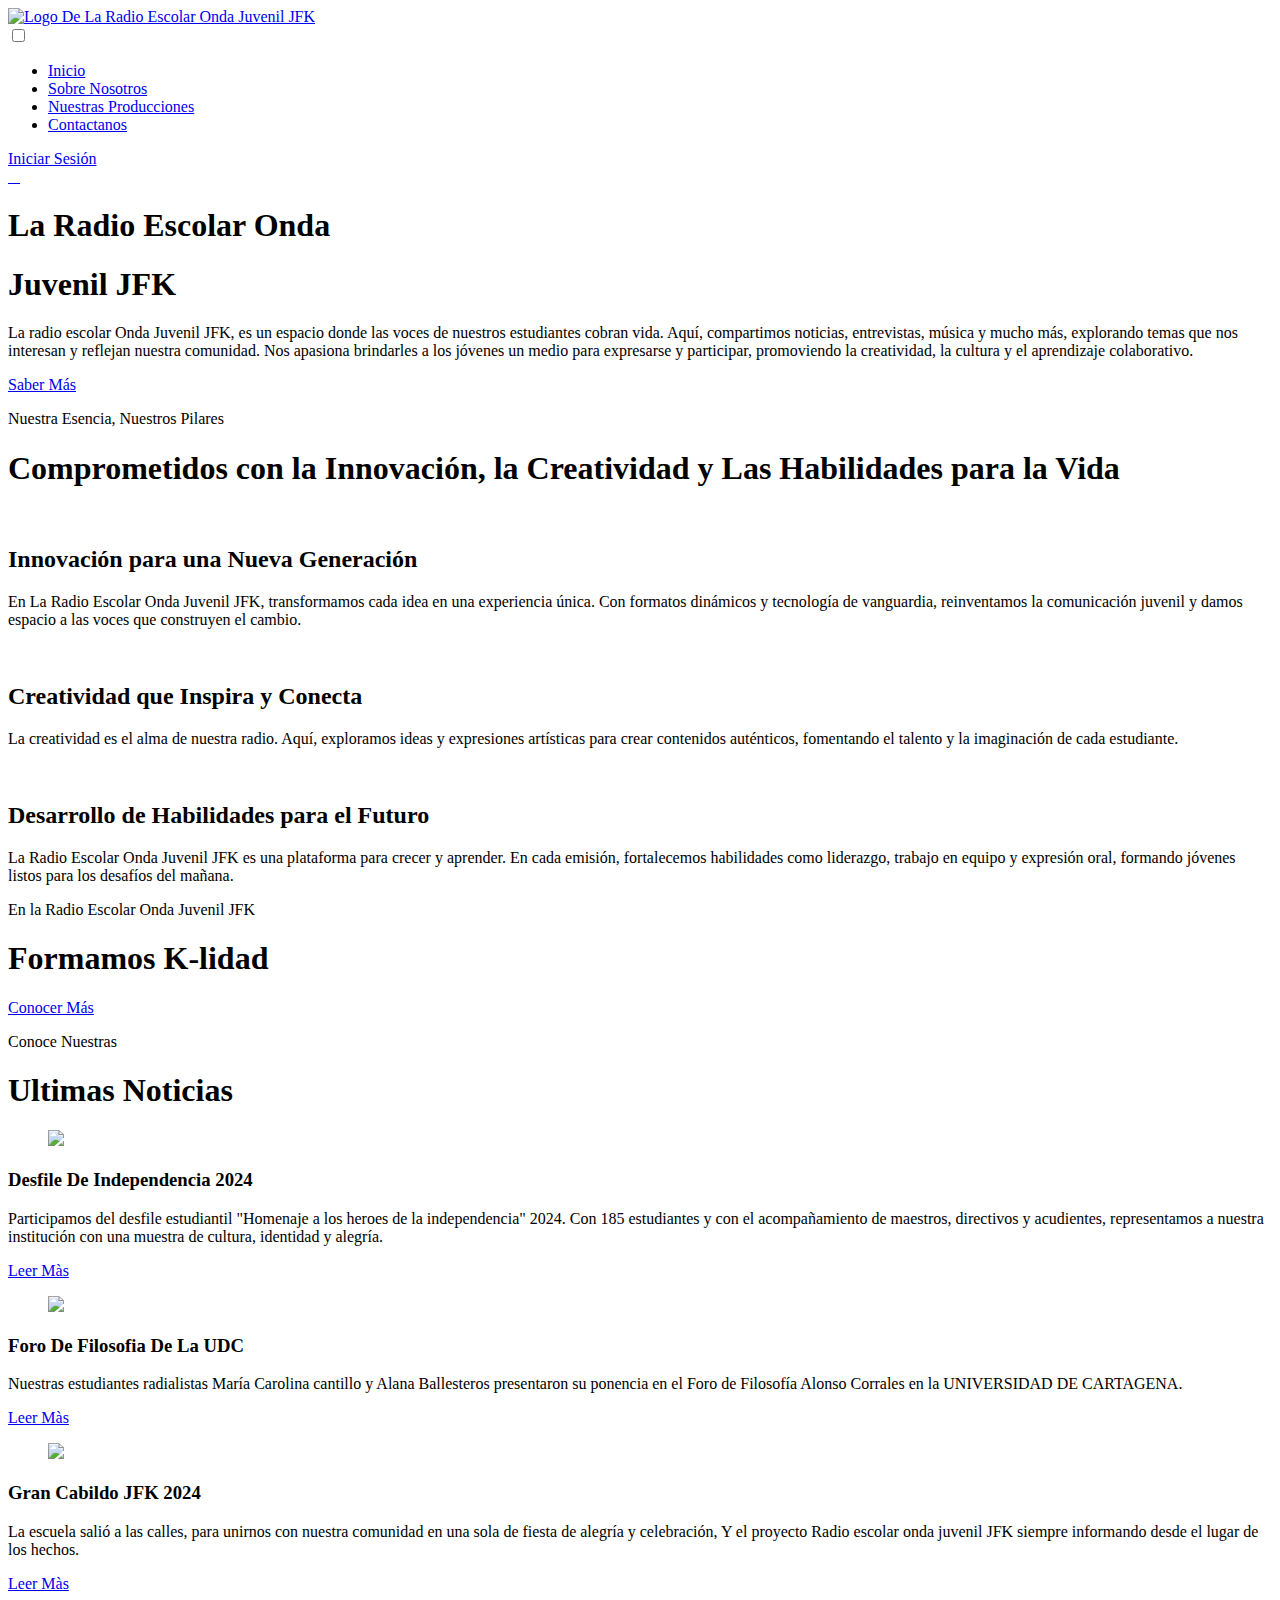
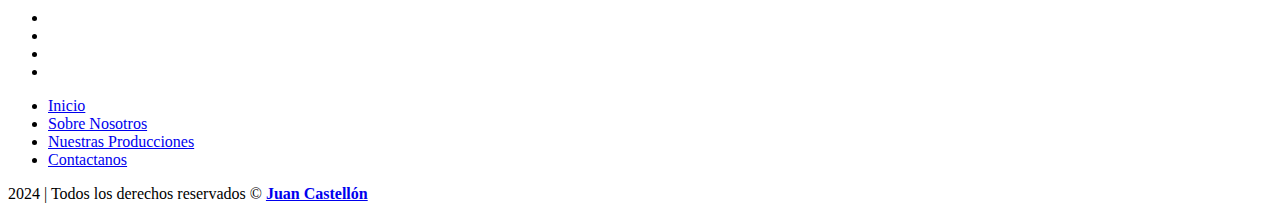
==== index.html @ 269dcf78 "Se Agrega al documento about un slider, la seccion historia, equipo, roles y premios-se agregan sus " ====
<!DOCTYPE html>
<html lang="en">
<head>
    <meta charset="UTF-8">
    <meta name="viewport" content="width=device-width, initial-scale=1.0">
    <title>Radio Escolar Onda Juvenil JFK</title>
    <link rel="stylesheet" href="/CSS/style.css">
    <script src="script.js"></script>
    <link rel="icon" href="Images/Logo de la radio escolar.png" type="image/x-icon">
    <script src="https://kit.fontawesome.com/41bcea2ae3.js" crossorigin="anonymous"></script>
    <script nomodule src="https://unpkg.com/ionicons@7.1.0/dist/ionicons/ionicons.js"></script>
    <script type="module" src="https://unpkg.com/ionicons@7.1.0/dist/ionicons/ionicons.esm.js"></script>
</head>
<body>

        <!--INICIO NAV VAR-->

    <header>
        <div class="container_header">
            <div class="logo">
                <a href="index.html">
                    <img src="images/Logo de la radio escolar.png" alt="Logo De La Radio Escolar Onda Juvenil JFK">
                </a>
            </div>
            <div class="nav_var">
                <nav>
                    <input type="checkbox" id="check">    
                    <label for="check" class="checkbtn">
                        <i class="menu-icon"><i class="menu-icon"><i class="fa-solid fa-bars"></i></i></i>
                    </label>
                    <ul>
                        <li><a href="index.html">Inicio</a></li>
                        <li><a href="about.html">Sobre Nosotros</a></li>
                        <li><a href="producciones.html">Nuestras Producciones</a></li>
                        <li><a href="contac.html">Contactanos</a></li>
                    </ul>
                </nav>
                <a href="Login and register.html" class="btn_login">Iniciar Sesión</a>

                <div class="socials">
                    <a href="https://www.youtube.com/@radioescolarondajuveniljfk8795">
                        <img src="images/youtube icon.png" alt="">
                    </a>
                    <a href="https://es-la.facebook.com/OndaJuvenilJFK/">
                        <img src="images/Facebook icon.png" alt="">
                    </a>
                    <a href="https://www.instagram.com/radioescolarondajuveniljfk/">
                        <img src="images/instagram icon.png" alt="">
                    </a>
                    <a href="https://www.tiktok.com/@reondajuveniljfk">
                        <img src="images/Tik Tok icon.png" alt="">  
                    </a>
                </div>
            </div>
        </div>
    </header>

    <!--FIN NAV VAR-->

    <!--INICIO FRONT-->

    <main>
        <div class="container_front">
            <div class="front">
                <section class="text_front">
                    <h1>
                        La Radio Escolar Onda
                    </h1>
                    <h1>
                        Juvenil JFK
                    </h1>
                    <p>La radio escolar Onda Juvenil JFK, es un espacio donde las voces de
                        nuestros estudiantes cobran vida. Aquí, compartimos noticias, entrevistas, 
                        música y mucho más, explorando temas que nos interesan y reflejan nuestra comunidad.
                        Nos apasiona brindarles a los jóvenes un medio para expresarse y participar,
                        promoviendo la creatividad, la cultura y el aprendizaje colaborativo.</p>
                    <a href="about.html" class="btn_front">Saber Más</a>
                </section>
            </div>
        </div>

        <!--FIN FRONT-->

        <!--INICIO SECTION CARDS-->

        <div class="container_card">
            <div class="card">
                <div class="text_card">
                    <p>Nuestra Esencia, Nuestros Pilares</p>
                    <h1>Comprometidos con la Innovación, la Creatividad y Las Habilidades para la Vida</h1>
                </div>
                <div class="container_box">
                    <div class="box_card">
                        <img src="Images/innovacion.png" alt="">
                        <h2>Innovación para una Nueva Generación</h2>
                        <p>En La Radio Escolar Onda Juvenil JFK, transformamos cada idea en una experiencia única. Con formatos dinámicos y tecnología de vanguardia, reinventamos la comunicación juvenil y damos espacio a las voces que construyen el cambio.</p>
                    </div>
                    <div class="box_card">
                        <img src="Images/creatividad.png" alt="">
                        <h2>Creatividad que Inspira y Conecta</h2>
                        <p>La creatividad es el alma de nuestra radio. Aquí, exploramos ideas y expresiones artísticas para crear contenidos auténticos, fomentando el talento y la imaginación de cada estudiante.</p>
                    </div>
                    <div class="box_card">
                        <img src="Images/habilidades.png" alt="">
                        <h2>Desarrollo de Habilidades para el Futuro</h2>
                        <p>La Radio Escolar Onda Juvenil JFK es una plataforma para crecer y aprender. En cada emisión, fortalecemos habilidades como liderazgo, trabajo en equipo y expresión oral, formando jóvenes listos para los desafíos del mañana.</p>
                    </div>
                </div>
            </div>
        </div>

        <!--FIN SECTION CARDS-->

        <!--INICIO SECTION BANNER-->

        <div class="container_banner">
            <div class="banner">
                <p>En la Radio Escolar Onda Juvenil JFK</p>
                <h1>Formamos K-lidad</h1>
                <a href="about.html" class="btn_banner">Conocer Más</a>
            </div>
        </div>

        <!--FIN SECTION BANNER-->

         <!--INICIO SECTION NEWS-->

         <div class="news">
            <div class="newsection_container">
                <div class="new_section">
                    <p>Conoce Nuestras</p>
                    <h1>Ultimas Noticias</h1>
                </div>
                <div class="container_new">
                    <div class="new">
                      <figure>
                        <img src="Images/new image 1.png"/>
                      </figure>
                      <div class="contenido_new">
                        <h3>Desfile De Independencia 2024</h3>
                        <p>
                            Participamos del desfile estudiantil "Homenaje a los heroes de la independencia" 2024. Con 185 estudiantes y con el acompañamiento de maestros, directivos y acudientes, representamos a nuestra institución con una muestra de cultura, identidad y alegría.
                        </p>
                        <a href="https://www.facebook.com/share/p/14oc4yLQfr/">Leer Màs</a>
                      </div>
                    </div>
                    <div class="new">
                      <figure>
                        <img
                          src="Images/new image 2.png"
                        />
                      </figure>
                      <div class="contenido_new">
                        <h3>Foro De Filosofia De La UDC</h3>
                        <p>
                            Nuestras estudiantes radialistas María Carolina cantillo y Alana Ballesteros presentaron su ponencia en el Foro de Filosofía Alonso Corrales en la UNIVERSIDAD DE CARTAGENA. 
                        </p>
                        <a href="https://www.facebook.com/share/p/15Go4X1akK/">Leer Màs</a>
                      </div>
                    </div>
                    <div class="new">
                      <figure>
                        <img
                          src="Images/new image 3.png"
                        />
                      </figure>
                      <div class="contenido_new">
                        <h3>Gran Cabildo JFK 2024</h3>
                        <p>
                            La escuela salió a las calles, para unirnos con nuestra comunidad en una sola de fiesta de alegría y celebración, Y el proyecto Radio escolar onda juvenil JFK siempre informando desde el lugar de los hechos.
                        </p>
                        <a href="https://www.facebook.com/share/v/1B3vt4zi5r/">Leer Màs</a>
                      </div>
                    </div>
                  </div>
            </div>
        </div>

    </main>

        <!--FIN SECTION NEWS-->

    </main>

            <!--INICIO FOOTER-->

            <footer class="footer">
                <ul class="logo_socials">
                  <li class="social_logo">
                    <a href="https://www.youtube.com/@radioescolarondajuveniljfk8795" class="logo">
                      <ion-icon name="logo-youtube"></ion-icon>
                    </a>
                  </li>
                  <li class="social_logo">
                    <a href="https://www.youtube.com/@radioescolarondajuveniljfk8795" class="logo">
                      <ion-icon name="logo-instagram"></ion-icon>
                    </a>
                  </li>
                  <li class="social_logo">
                    <a href="https://es-la.facebook.com/OndaJuvenilJFK/" class="logo">
                      <ion-icon name="logo-facebook"></ion-icon>
                    </a>
                  </li>
                  <li class="social_logo">
                    <a href="https://www.tiktok.com/@reondajuveniljfk" class="logo">
                      <ion-icon name="logo-tiktok"></ion-icon>
                    </a>
                  </li>
                </ul>
                <ul class="nav_footer">
                  <li class="nav_li">
                    <a href="index.html" class="menu_logo"> Inicio </a>
                  </li>
                  <li class="nav_li">
                    <a href="about.html" class="menu_logo"> Sobre Nosotros </a>
                  </li>
                  <li class="nav_li">
                    <a href="produccion.html" class="menu_logo"> Nuestras Producciones </a>
                  </li>
                  <li class="nav_li">
                    <a href="contac.html" class="menu_logo"> Contactanos </a>
                  </li>
                </ul>
                <p class="text">2024 | Todos los derechos reservados © <a href="https://www.instagram.com/juan_castellon25/"><b>Juan Castellón</b></a></p>
              </footer>

             <!--FIN FOOTER-->
    </body>
    </html>
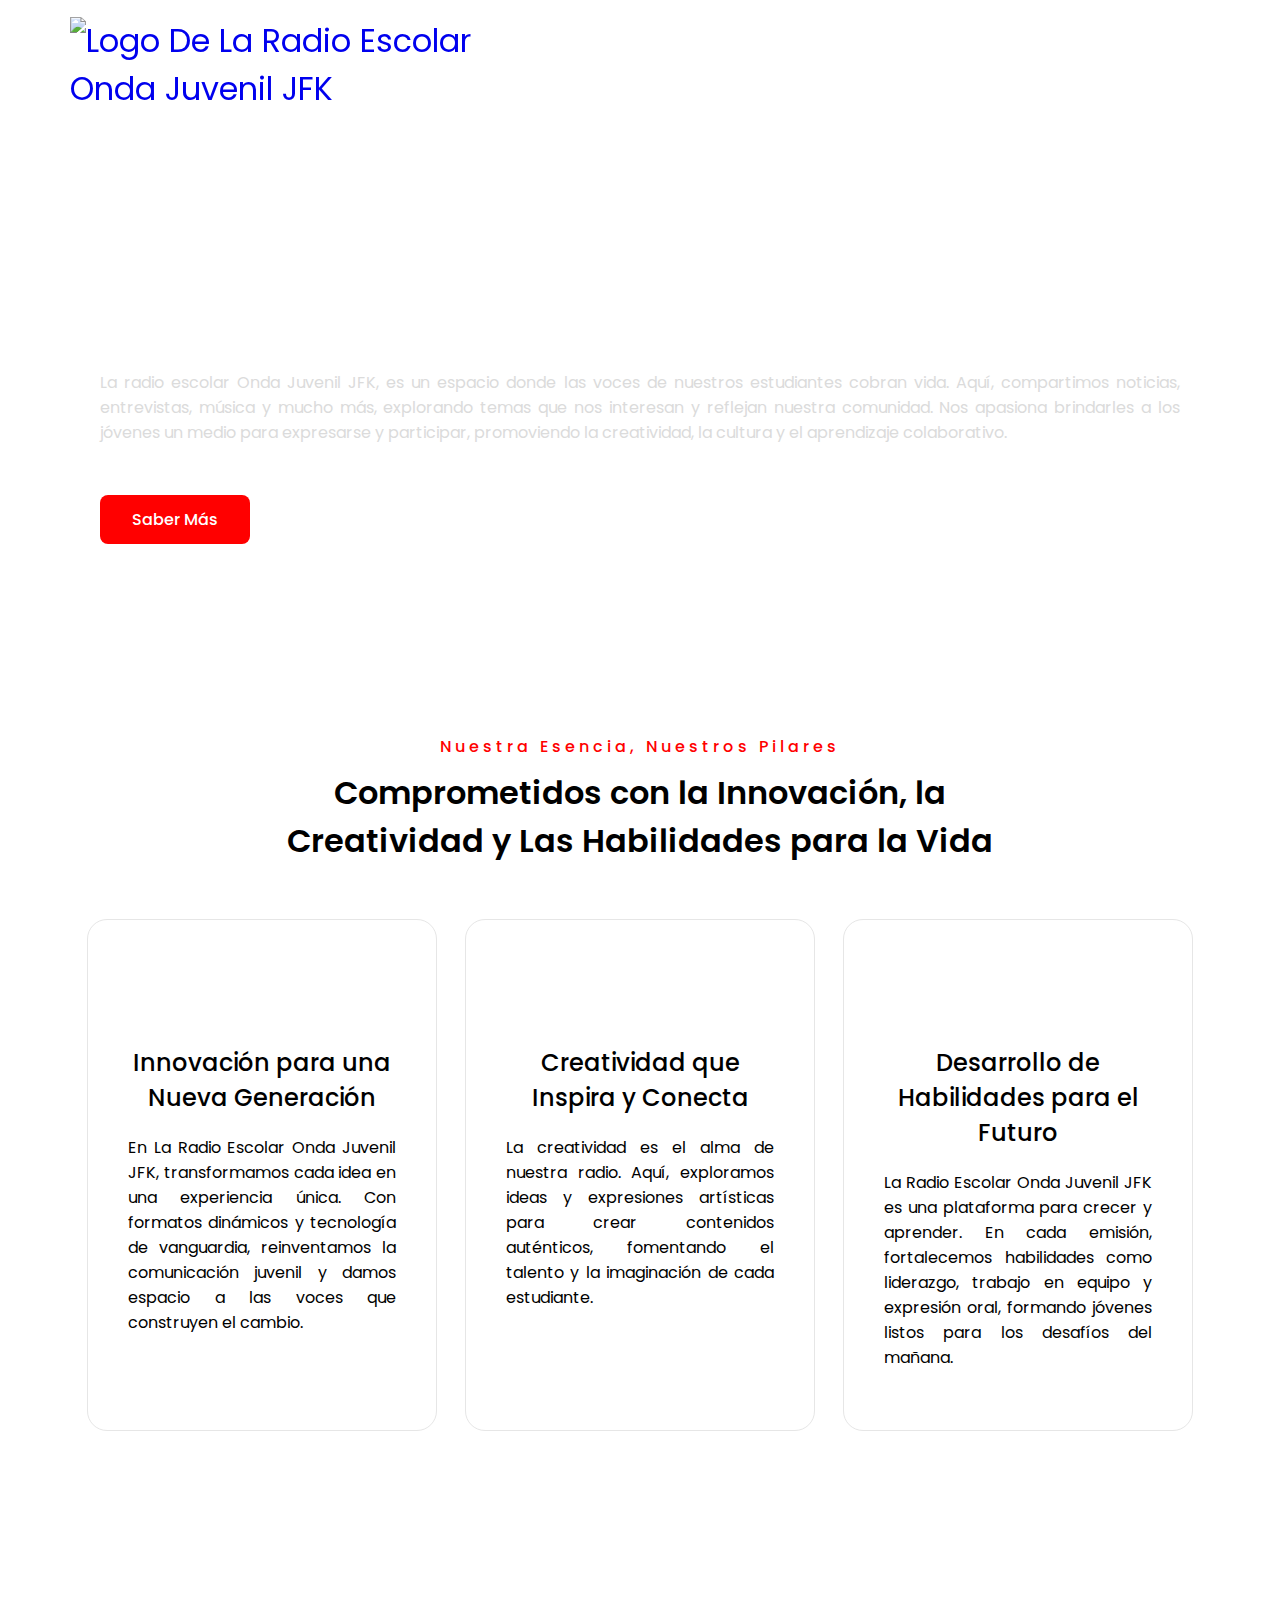
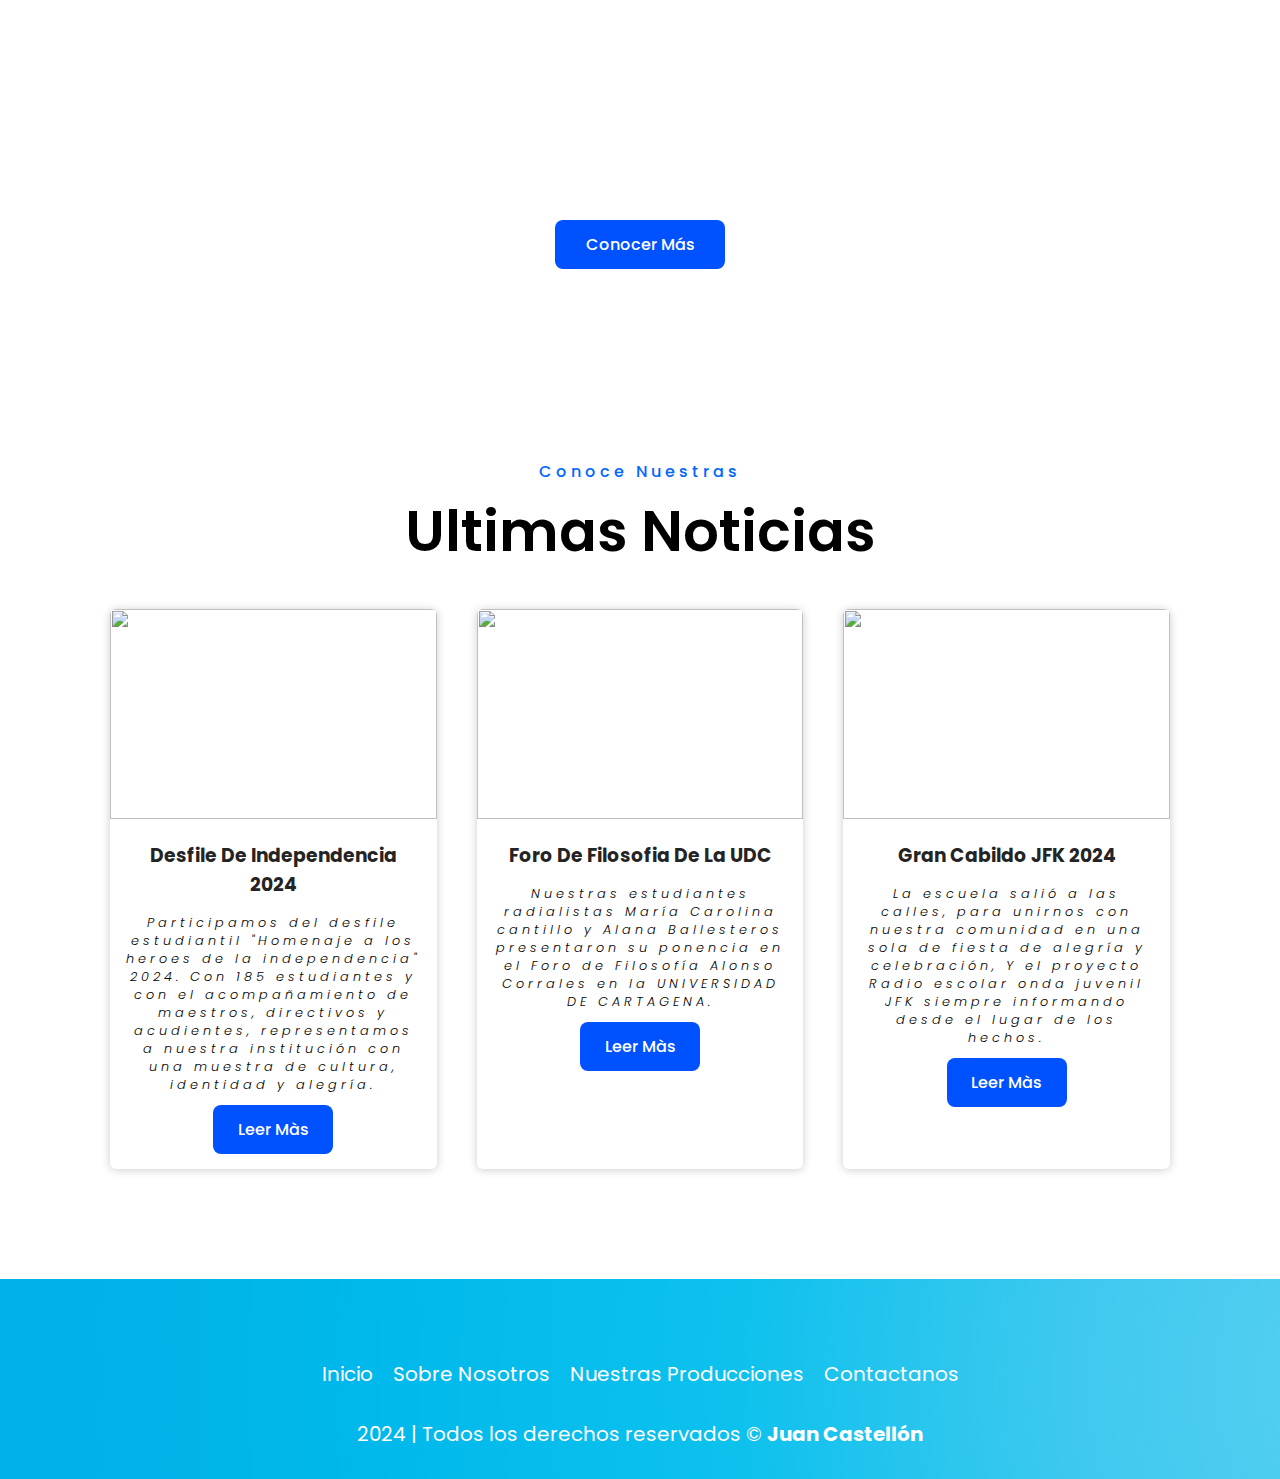
==== commit c5c9e665: "Cuarta Correcion De Rutas" ====
--- a/index.html
+++ b/index.html
@@ -4,7 +4,7 @@
     <meta charset="UTF-8">
     <meta name="viewport" content="width=device-width, initial-scale=1.0">
     <title>Radio Escolar Onda Juvenil JFK</title>
-    <link rel="stylesheet" href="/CSS/style.css">
+    <link rel="stylesheet" href="./CSS/style.css">
     <script src="script.js"></script>
     <link rel="icon" href="Images/Logo de la radio escolar.png" type="image/x-icon">
     <script src="https://kit.fontawesome.com/41bcea2ae3.js" crossorigin="anonymous"></script>
@@ -19,7 +19,7 @@
         <div class="container_header">
             <div class="logo">
                 <a href="index.html">
-                    <img src="images/Logo de la radio escolar.png" alt="Logo De La Radio Escolar Onda Juvenil JFK">
+                    <img src="Images/Logo de la radio escolar.png" alt="Logo De La Radio Escolar Onda Juvenil JFK">
                 </a>
             </div>
             <div class="nav_var">
@@ -39,16 +39,16 @@
 
                 <div class="socials">
                     <a href="https://www.youtube.com/@radioescolarondajuveniljfk8795">
-                        <img src="images/youtube icon.png" alt="">
+                        <img src="Images/youtube icon.png" alt="">
                     </a>
                     <a href="https://es-la.facebook.com/OndaJuvenilJFK/">
-                        <img src="images/Facebook icon.png" alt="">
+                        <img src="Images/Facebook Icon.png" alt="">
                     </a>
                     <a href="https://www.instagram.com/radioescolarondajuveniljfk/">
-                        <img src="images/instagram icon.png" alt="">
+                        <img src="Images/instagram icon.png" alt="">
                     </a>
                     <a href="https://www.tiktok.com/@reondajuveniljfk">
-                        <img src="images/Tik Tok icon.png" alt="">  
+                        <img src="Images/Tik Tok icon.png" alt="">  
                     </a>
                 </div>
             </div>
--- a/CSS/style.css
+++ b/CSS/style.css
@@ -0,0 +1,572 @@
+/*Estilos Generales*/
+
+@import url('https://fonts.googleapis.com/css2?family=Poppins:ital,wght@0,100;0,200;0,300;0,400;0,500;0,600;0,700;0,800;0,900;1,100;1,200;1,300;1,400;1,500;1,600;1,700;1,800;1,900&display=swap');
+
+*{
+    margin: 0;
+    padding: 0;
+    box-sizing: border-box;
+    text-decoration: none;
+    font-family: Poppins, sans-serif;
+    user-select: none;
+}
+
+/* Fin Estilos generales*/
+
+/* Nav Estilos*/
+
+header{
+    width: 100%;
+    height: 130px;
+    position: fixed;
+    z-index: 100;
+    transition: 0.7s;
+}
+
+header.abajo{
+    background: #fffffff3;
+    padding: auto;
+}
+
+header.abajo ul li a{
+    color: #000;
+}
+
+header.abajo ul a:hover {
+    color: rgb(0, 89, 255);
+}
+
+header.abajo .btn_login{
+    color: rgb(0, 89, 255);
+    border-color: rgb(0, 89, 255);
+}
+
+header.abajo .btn_login:hover{
+    background-color: rgb(0, 81, 255);
+    border: 2px solid rgb(0, 81, 255);
+    color: white;
+}
+
+.container_header{
+    max-width: 1200px;
+    height: 100%;
+    margin: auto;
+    display: flex;
+    align-items: center;
+    justify-content: space-between;
+    padding: 0px 20px;
+}
+
+.logo{
+    display: flex;
+    align-items: center;
+    position: relative;
+    z-index: 1;
+}
+
+.socials img{
+    width: 23px;
+}
+
+.socials a{
+    margin: 0px 2px;
+}
+.logo img{
+    width: 90px;
+}   
+
+.nav_var{
+    display: flex;
+    align-items: center;
+}
+
+.nav_var nav{
+    margin: 0px 20px;
+}
+
+.nav_var ul{
+    display: flex;
+}
+
+.nav_var li{
+    list-style: none;
+    margin: 20px 16px;
+}
+
+.nav_var ul a{
+    color: rgb(255, 255, 255);
+    font-size: 17px;
+    position: relative;
+}
+
+.nav_var ul a:hover{
+    color: rgb(243, 243, 243);
+    transition: all 300ms;
+    text-decoration: underline;
+}
+
+.btn_login{
+    display: block;
+    padding: 8px 15px;
+    border: 2px solid;
+    color: rgb(255, 255, 255);
+    border-radius: 8px;
+    font-weight: 500;
+    transition: all 300ms;
+    margin: 0px 15px
+}
+
+.btn_login:hover{
+    background-color: rgb(0, 81, 255);
+    border: 2px solid rgb(0, 81, 255);
+    color: white;
+}
+
+/*Fin nav Estilos*/
+
+/*Ajuestes responsive Nav var y Footer*/
+
+.menu-icon img{
+    width: 30px;
+    height: 30px;
+    border-radius: 2px;
+}
+.menu-icon, #check{
+    display: none;
+}
+
+header.abajo .menu-icon{
+    color: rgb(0, 81, 255);
+}
+
+
+@media (max-width:800px){
+    .checkbtn{
+        display: block;
+    }
+
+    .nav_var ul a{
+        color: black;
+    }
+
+    .nav_var ul a:hover{
+        transition: all 300ms;
+        color: rgb(0, 81, 255);
+    }
+
+    .menu-icon{
+        display: block;
+        position: fixed;
+        top: 50px;
+        right: 50px;
+        color: white;
+        cursor: pointer;
+    }
+    
+
+    .nav_var ul{
+        display: block;
+        position: fixed;
+        top: 70px;
+        left: -100%;
+        background: #fffffff3;
+        width: 100%;
+        top: 130px;
+        height: 100vh;
+        right: 0;
+    }
+
+    .nav_var li{
+        padding: 2rem;
+        text-align: center;
+        margin: 0;
+    }
+
+    .btn_login{
+        margin-right: 130px;
+    }
+
+    .nav_var .socials{
+        display: none;
+    }
+
+    .logo{
+        margin-right: -50px;
+    }
+
+    #check:checked ~ ul{
+        left: 0;
+        transition: all 300ms;
+    }
+}
+
+
+/*Fin Ajuestes responsive Nav var y Footter*/
+
+/*Inicio Front Estilos*/
+
+.container_front{
+    padding-top: 100px;
+    padding-bottom: 100px;
+    background-size: cover;
+    background-image: url(../Images/img_front.png)
+}
+
+.front{
+    max-width: 1200px;
+    margin: 0 100px;
+    margin-top: 50px;
+    display: flex;
+    align-items: center;
+}
+
+.text_front{
+    width: 100%;
+}
+
+.text_front h1{
+    font-size: clamp(2em, 4rem, 5em);
+    color: rgb(255, 255, 255);
+}
+
+.text_front p{
+    text-align: justify;
+    margin-top: 30px;
+    font-size: clamp(0.5em, 1rem, 1em);
+    color: rgb(219, 219, 219);
+}
+
+.btn_front{
+    display: block;
+    background-color: rgb(255, 0, 0);
+    margin-top: 50px;
+    padding: 10px 20px;
+    text-align: center;
+    font-weight: 500;
+    color: rgb(255, 255, 255);
+    border-radius: 8px;
+    border: 2px solid transparent;
+    cursor: pointer;
+    width: 150px
+}
+
+.btn_front:hover{
+    background-color: rgb(255, 255, 255);
+    border: 2px solid rgb(255, 255, 255);
+    color: rgb(255, 0, 0);
+    transition: all 300ms;
+}
+
+/*Fin Front Estilos*/
+
+/*Inicio Estilos Section cards*/
+
+.container_card{
+    padding-top: 90px;
+}
+
+.card{
+    max-width: 1200px;
+    margin: auto;
+    text-align: center;
+    padding: 0px 20px;
+}
+
+.text_card{
+    max-width: 800px;
+    margin: auto;
+}
+
+.text_card p{
+    color: rgb(255, 0, 0);
+    margin-bottom: 10px;
+    letter-spacing: 4px;
+    font-size: 1rem;
+    font-weight: 500;
+}
+
+.text_card h1{
+    font-weight: 600;
+}
+
+.container_box{
+    display: flex;
+    flex-wrap: wrap;
+    justify-content: center;
+    margin-top: 40px;
+}
+
+.box_card{
+    max-width: 350px;
+    padding: 60px 40px;
+    border: 1px solid #e6e6e6;
+    border-radius: 20px;
+    margin: 14px;
+    transition: all 300ms;
+}
+
+.box_card:hover{
+    border: 1px solid transparent;
+    box-shadow: 0px 6px 50px -20px rgba(0,0,0,0.2);
+}
+
+.box_card h2{
+    font-size: 24px;
+    margin-top: 40px;
+    font-weight: 500;
+}
+
+.box_card p{
+    margin-top: 20px;
+    text-align: justify;
+}
+
+.box_card img{
+    width: 100px;
+}
+
+/*Fin Estilso Sections Cards*/
+
+/*Inicio Estilos Section Banner*/
+
+.container_banner{
+    padding: 100px 0px;
+    background-image: url(../Images/img_banner.png);
+    margin-top: 100px;
+    background-size: cover;
+}
+
+.banner{
+    max-width: 1200px;
+    padding: 0px 20px;
+    margin: 0px auto;
+    align-items: center;
+    text-align: center;
+}
+
+.btn_banner{
+    margin: 0px auto;
+}
+
+.banner p{
+    color: rgb(255, 255, 255);
+    font-weight: 500;
+    margin-bottom: 30px;
+}
+
+.banner h1{
+    font-size: 60px;
+    color: rgb(255, 255, 255);
+    font-style: oblique;
+}
+
+.btn_banner{
+    display: block;
+    background-color: rgb(0, 81, 255);
+    margin-top: 30px;
+    padding: 10px 20px;
+    text-align: center;
+    font-weight: 500;
+    color: rgb(255, 255, 255);
+    border-radius: 8px;
+    border: 2px solid transparent;
+    cursor: pointer;
+    width: 170px
+}
+
+.btn_banner:hover{
+    background-color: rgb(255, 255, 255);
+    border: 2px solid rgb(255, 255, 255);
+    color: rgb(0, 81, 255);
+    transition: all 300ms;
+}
+
+/*Fin Estilos Section Banner**/
+
+/*Inicio Estilos Sections News*/
+
+.news{
+    display: flex;
+    justify-content: center;
+    align-items: center;
+    flex-direction: column;
+    padding: 90px;
+}
+
+.newsection_container{
+    display: flex;
+    align-items: center;
+    justify-content: center;
+    flex-direction: column;
+}
+
+.newsection_container p{
+    color: rgb(0, 102, 255);
+    margin-bottom: 5px;
+    letter-spacing: 4px;
+    font-size: 1rem;
+    font-weight: 500;
+    text-align: center;
+}
+
+
+.newsection_container h1{
+    font-weight: 600;
+    font-size: 3.5rem;
+    text-align: center;
+    margin-bottom: 15px;
+}
+
+.container_new{
+    width: 100%;
+    display: flex;
+    max-width: 1200px;
+    margin: auto;
+  }
+
+  .new {
+    width: 100%;
+    margin: 20px;
+    border-radius: 6px;
+    overflow: hidden;
+    background: #fff;
+    box-shadow: 0px 1px 10px rgba(0, 0, 0, 0.2);
+    transition: all 400ms ease-out;
+    cursor: default;
+  }
+  .new:hover {
+    box-shadow: 5px 5px 20px rgba(0, 0, 0, 0.4);
+    transform: translateY(-3%);
+  }
+  .new img {
+    width: 100%;
+    height: 210px;
+  }
+  .new .contenido_new {
+    padding: 15px;
+    text-align: center;
+  }
+  .new .contenido_new h3 {
+    margin-bottom: 15px;
+    color: rgb(36, 36, 36);
+  }
+  .new .contenido_new p {
+    color: #000000;
+    font-size: 0.8rem;
+    margin-bottom: 11px;
+    font-weight: 350;
+    font-style: italic;
+  }
+  .new .contenido_new a {
+    display: block;
+    background-color: rgb(0, 81, 255);
+    margin: auto;
+    padding: 10px 20px;
+    text-align: center;
+    font-weight: 500;
+    color: rgb(255, 255, 255);
+    border-radius: 8px;
+    border: 2px solid transparent;
+    cursor: pointer;
+    width: 120px
+  }
+  .new .contenido_new a:hover {
+    background-color: rgb(255, 255, 255);
+    border: 2px solid rgb(0, 81, 255);
+    color: rgb(0, 81, 255);
+    transition: all 300ms;
+  }
+
+  @media only screen and (min-width: 320px) and (max-width: 768px) {
+    .container_new {
+      flex-wrap: wrap;
+    }
+    .new {
+      width: 350px;
+      margin: 15px;
+    }
+  }
+
+  /*Fin Estilos Section News*/
+
+    /*Inicio Estilos Footer*/
+
+    .footer {
+        position: relative;
+        width: 100%;
+        background-image: radial-gradient(circle at 113.55% 50%, #5dd2f1 0, #41c9ef 25%, #0cc1ed 50%, #00b8eb 75%, #00b0e9 100%);        min-height: 100px;
+        padding: 20px 50px;
+        display: flex;
+        justify-content: center;
+        align-items: center;
+        flex-direction: column;
+      }
+      
+      .logo_socials {
+        display: flex;
+        justify-content: center;
+        align-items: center;
+        position: relative;
+        margin: 10px 5px;
+        flex-wrap: wrap;
+      }
+      
+      .social_logo {
+        list-style: none;
+      }
+      
+      .logo {
+        color: rgb(255, 255, 255);
+        font-size: 32px;
+        display: inline-block;
+        margin: 0 10px;
+        transition: 0.5s;
+      }
+      
+      .logo:hover {
+        transform: translateY(-10px);
+      }
+      
+      .nav_footer {
+        display: flex;
+        justify-content: center;
+        position: relative;
+        align-items: center;
+        margin: 10px 0;
+        flex-wrap: wrap;
+        list-style: none;
+      }
+
+      .menu_logo:hover {
+        color: rgb(231, 231, 231);
+        transition: all 300ms;
+      }
+      
+      .socials_logo {
+        list-style: none;
+      }
+      .menu_logo {
+        color: rgb(255, 255, 255);
+        font-size: 20px;
+        display: inline-block;
+        margin: 5px 10px;
+        transition: 0.3s;
+      }
+      
+
+      .text {
+        color: rgb(255, 255, 255);
+        text-align: center;
+        margin-top: 15px;
+        margin-bottom: 10px;
+        font-size: 20px;
+      }
+
+      .text b{
+        color: rgb(255, 255, 255);
+      }
+
+/*Fin Estilos Footer*/
+
+/*____________________________________________*/
+
